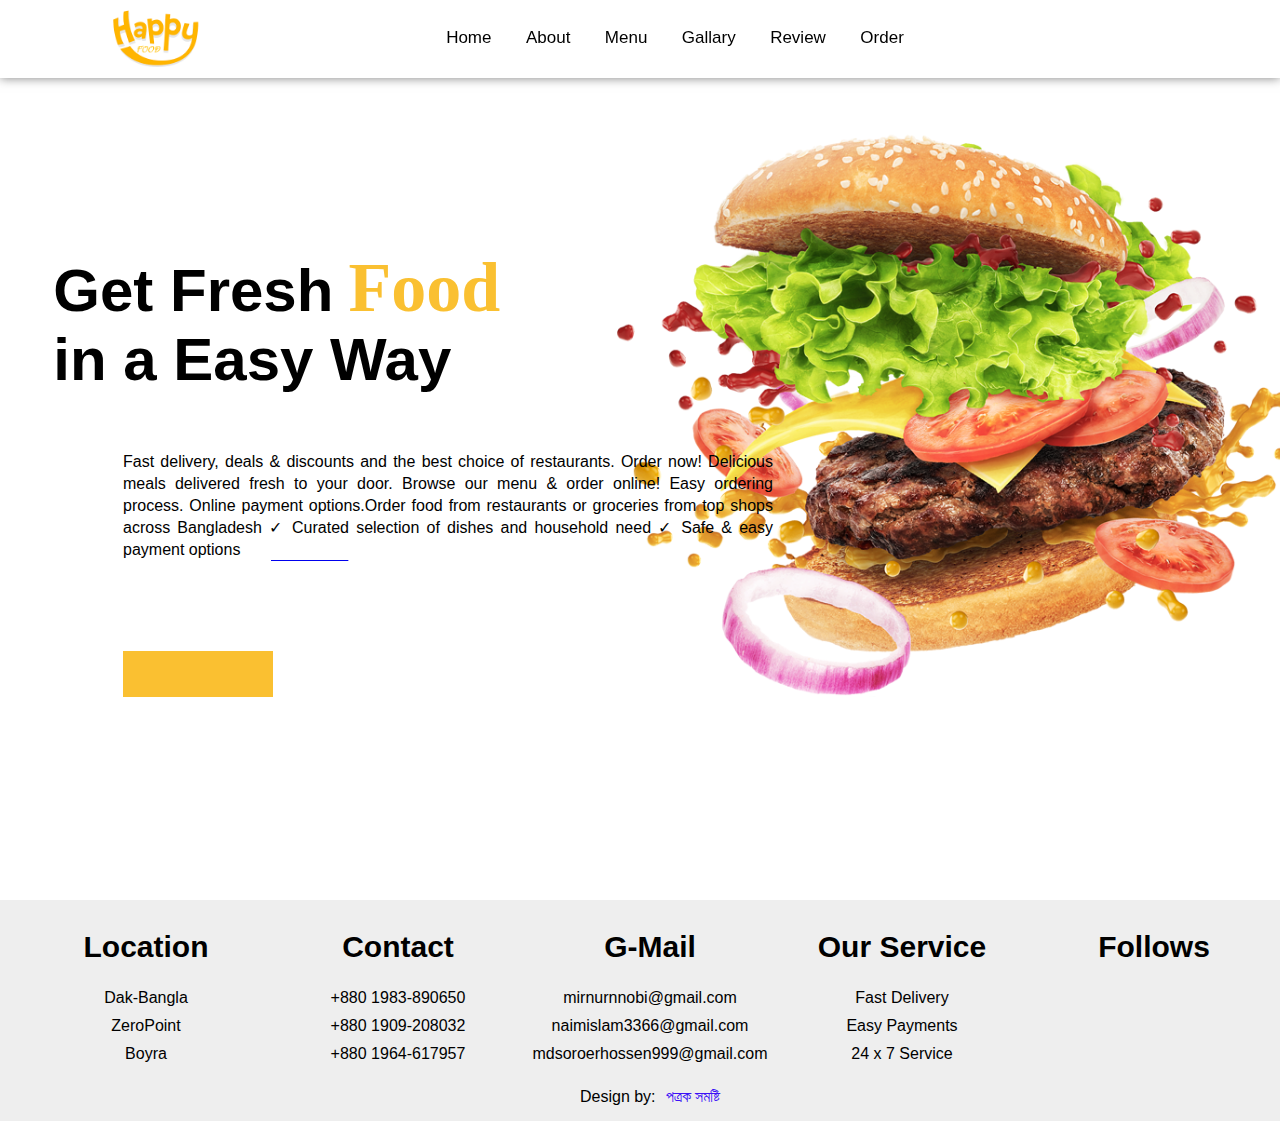
==== webdesign/index.html @ f1429667 "naimschange" ====
<!DOCTYPE html>
<html lang="en">
<head>
    <meta charset="UTF-8">
    <meta name="viewport" content="width=device-width, initial-scale=1.0">
    <title>Happy Food</title>
    <link rel="stylesheet" href="style.css">
    <link rel="icon" href="src/img/icon.png">
    <link rel="stylesheet" href="https://cdnjs.cloudflare.com/ajax/libs/font-awesome/6.1.1/css/all.min.css" integrity="sha512-KfkfwYDsLkIlwQp6LFnl8zNdLGxu9YAA1QvwINks4PhcElQSvqcyVLLD9aMhXd13uQjoXtEKNosOWaZqXgel0g==" crossorigin="anonymous" referrerpolicy="no-referrer" />
</head>
<body>
    <section id="Home">
        <nav>
            <div class="logo">
                <img src="src/img/logo.png">
            </div>

            <ul>
                <li><a href="index.html">Home</a></li>
                <li><a href="About/about.html">About</a></li>
                <li><a href="Menu/menu.html">Menu</a></li>
                <li><a href="Gallary/gallary.html">Gallary</a></li>
                <li><a href="Review/review.html">Review</a></li>
                <li><a href="Order/order.html">Order</a></li>
            </ul>

            <div class="icon">
                <i class="fa-solid fa-magnifying-glass"></i>
                <i class="fa-solid fa-heart"></i>
                <i class="fa-solid fa-cart-shopping"></i>
            </div>

        </nav>

        <div class="main">

            <div class="men_text">
                <h1>Get Fresh<span>Food</span><br>in a Easy Way</h1>
            </div>

            <div class="main_image">
                <img src="src/img/main_img.png">
            </div>

        </div>

        <p>
            Fast delivery, deals & discounts and the best choice of restaurants. Order now! Delicious meals delivered fresh to your door. Browse our menu & order online! Easy ordering process. Online payment options.Order food from restaurants or groceries from top shops across Bangladesh ✓ Curated selection of dishes and household need ✓ Safe & easy payment options
        </p>
        <a href="Order/order.html">
        <div class="main_btn">
            <P>Order Now</P>
            <i class="fa-solid fa-angle-right"></i>
        </div>
        </a> 

    </section>
    

    <!--Footer-->

    <footer>
        <div class="footer_main">

            <div class="footer_tag">
                <h2>Location</h2>
                <p>Dak-Bangla</p>
                <p>ZeroPoint</p>
                <p>Boyra</p>
            </div>

            <div class="footer_tag">
                <h2>Contact</h2>
                <p>+880 1983-890650</p>
                <p>+880 1909-208032</p>
                <p>+880 1964-617957</p>
            </div>

            <div class="footer_tag">
                <h2>G-Mail</h2>
                <p>mirnurnnobi@gmail.com</p>
                <p>naimislam3366@gmail.com</p>
                <p>mdsoroerhossen999@gmail.com</p>
            </div>

            <div class="footer_tag">
                <h2>Our Service</h2>
                <p>Fast Delivery</p>
                <p>Easy Payments</p>
                <p>24 x 7 Service</p>
            </div>

            <div class="footer_tag">
                <h2>Follows</h2>
                <p><i class="fa-brands fa-facebook-f"></i></p>
                <p><i class="fa-brands fa-twitter"></i></p> 
                <!-- <p><i class="fa-brands fa-instagram"></i></p> -->
                <p><i class="fa-brands fa-linkedin-in"></i></p>
            </div>

        </div>

        <p class="end">Design by:<span><i class="fa-solid fa-face-grin"></i>পত্রক সমষ্টি</span></p>

    </footer>











</body>
</html>
---- webdesign/style.css ----
*{
    margin: 0;
    padding: 0;
    box-sizing: border-box;
    font-family: sans-serif;
}

html{
    scroll-behavior: smooth;
}

section{
    width: 100%;
    height: 100vh;
}

section nav{
    display: flex;
    justify-content: space-around;
    align-items: center;
    position: fixed;
    right: 0;
    left: 0;
    background: white;
    box-shadow: 0 0 10px rgba(0,0,0,0.5);
    z-index: 1000;
}

section nav .logo img{
    width: 100px;
    cursor: pointer;
    margin: 7px 0;
}

section nav ul{
    list-style: none;
}

section nav ul li{
    display: inline-block;
    margin: 0 15px;
}

section nav ul li a{
    text-decoration: none;
    color: #000;
    font-weight: 500;
    font-size: 17px;
    transition: 0.1s;
}

section nav ul li a::after{
    content: '';
    width: 0;
    height: 2px;
    background: #fac031;
    display: block;
    transition: 0.2s linear;
}

section nav ul li a:hover::after{
    width: 100%;
}

section nav ul li a:hover{
    color: #fac031;
}

section nav .icon i{
    font-size: 18px;
    color: #000;
    margin: 0 5px;
    cursor: pointer;
    transition: 0.3s;
}

section nav .icon i:hover{
    color: #fac031;
}

section .main{
    display: flex;
    align-items: center;
    justify-content: space-around;
    position: relative;
    top: 130px;
}

section .main .men_text h1{
    font-size: 60px;
    position: relative;
    top: -90px;
    left: 20px;
}

section .main .men_text h1 span{
    margin-left: 15px;
    color: #fac031;
    font-family: mv boli;
    line-height: 22px;
    font-size: 70px;
}

section .main .main_image img{
    width: 700px;
    position: relative;
    left: 70px;
}

section p{
    width: 650px;
    text-align: justify;
    position: relative;
    left: 123px;
    bottom: 120px;
    line-height: 22px;
}

section .main_btn{
    background: #fac031;
    position: relative;
    left: 123px;
    bottom: 30px;
    width: 150px;
    cursor: pointer;
    padding: 12px 25px;
    transition: 0.5s;
}

section .main_btn p{
    color: #fff;
    margin-right: 5px;
    text-decoration: none;
}

section .main_btn i{
    color: #fff;
    transition: 0.3s;
}
section .main_btn:hover{
    
    background-color: rgb(137, 75, 5);
    transition: 0.5s;
}
section .main_btn:hover i{
    transform: translateX(7px);
}
/* Team */

/*Footer*/

footer{
    width: 100%;
    padding: 30px 0 0 20px;
    background: #eeeeee;
}

footer .footer_main{
    display: grid;
    grid-template-columns: 1fr 1fr 1fr 1fr 1fr;
}

footer .footer_main .footer_tag{
    text-align: center;
}

footer .footer_main .footer_tag h2{
    color: #000;
    margin-bottom: 25px;
    font-size: 30px;
}

footer .footer_main .footer_tag p{
    margin: 10px 0;
}

footer .footer_main .footer_tag i{
    margin: 0 5px;
    cursor: pointer;
}

footer .footer_main .footer_tag i:hover{
    color: #fac031;
}

footer .end{
    display: flex;
    align-items: center;
    justify-content: center;
    padding: 15px;
}

footer .end span{
    color: #3b11f6;
    margin-left: 10px;
}

::-webkit-scrollbar{
    width: 13px;
}

::-webkit-scrollbar-track{
    border-radius: 15px;
    box-shadow: inset 0 0 5px rgba(0,0,0,0.5);
}

::-webkit-scrollbar-thumb{
    background: #fac031;
    border-radius: 15px;
}
footer div .footer_tag a{
    text-decoration: none;
    text
}
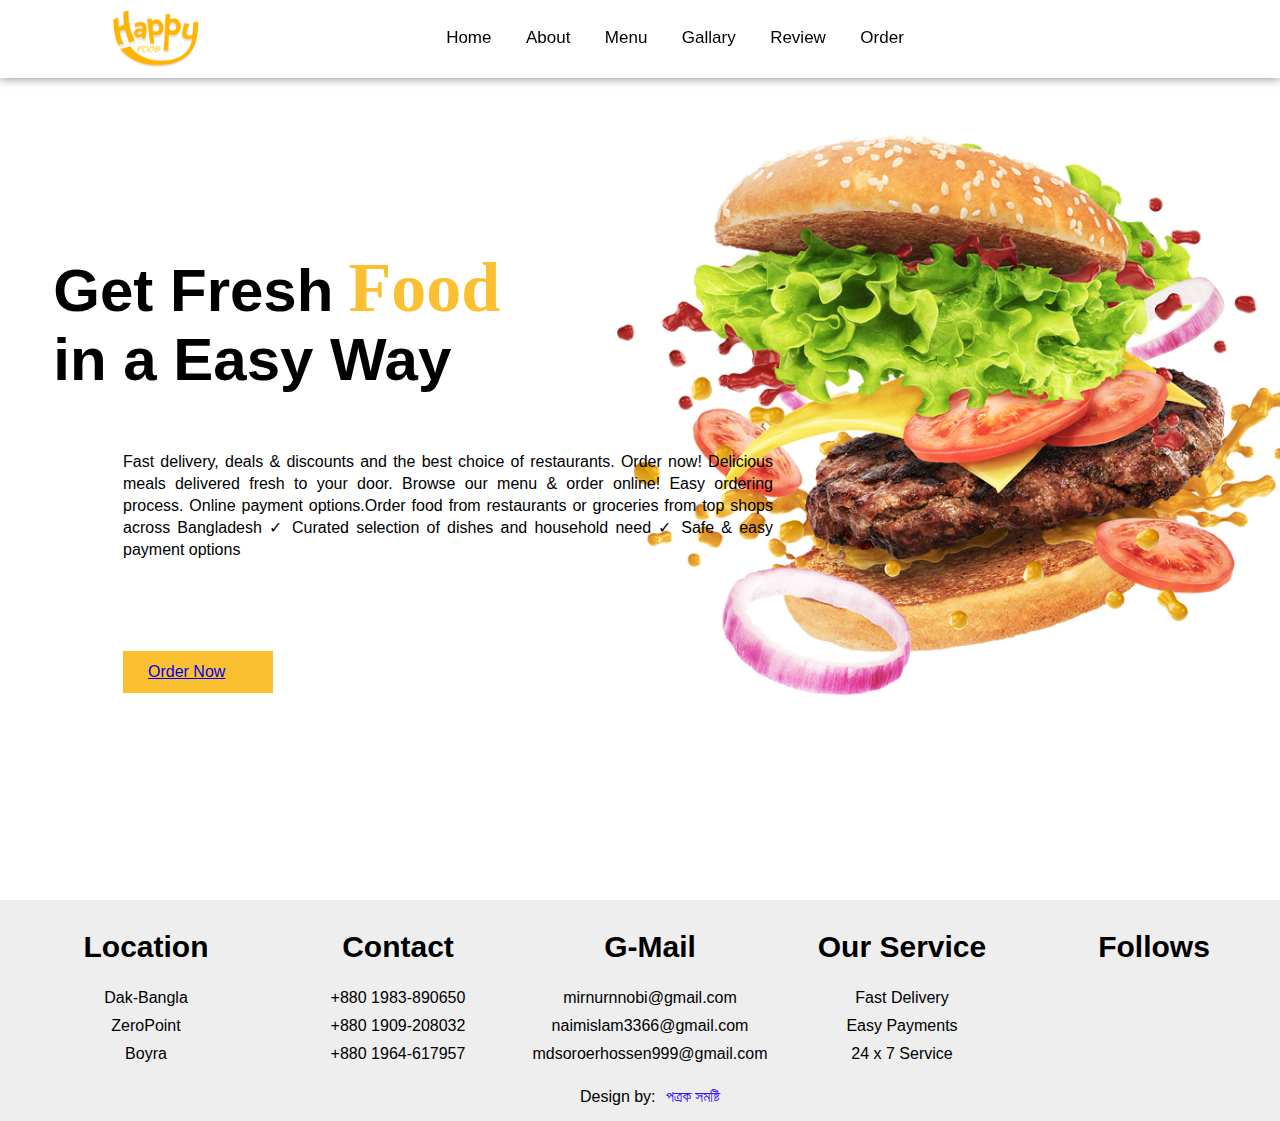
==== commit d1120823: "changes by naim" ====
--- a/webdesign/index.html
+++ b/webdesign/index.html
@@ -47,12 +47,12 @@
         <p>
             Fast delivery, deals & discounts and the best choice of restaurants. Order now! Delicious meals delivered fresh to your door. Browse our menu & order online! Easy ordering process. Online payment options.Order food from restaurants or groceries from top shops across Bangladesh ✓ Curated selection of dishes and household need ✓ Safe & easy payment options
         </p>
-        <a href="Order/order.html">
+       
         <div class="main_btn">
-            <P>Order Now</P>
+             <a href="Order/order.html">Order Now </a>
             <i class="fa-solid fa-angle-right"></i>
         </div>
-        </a> 
+        
 
     </section>
     
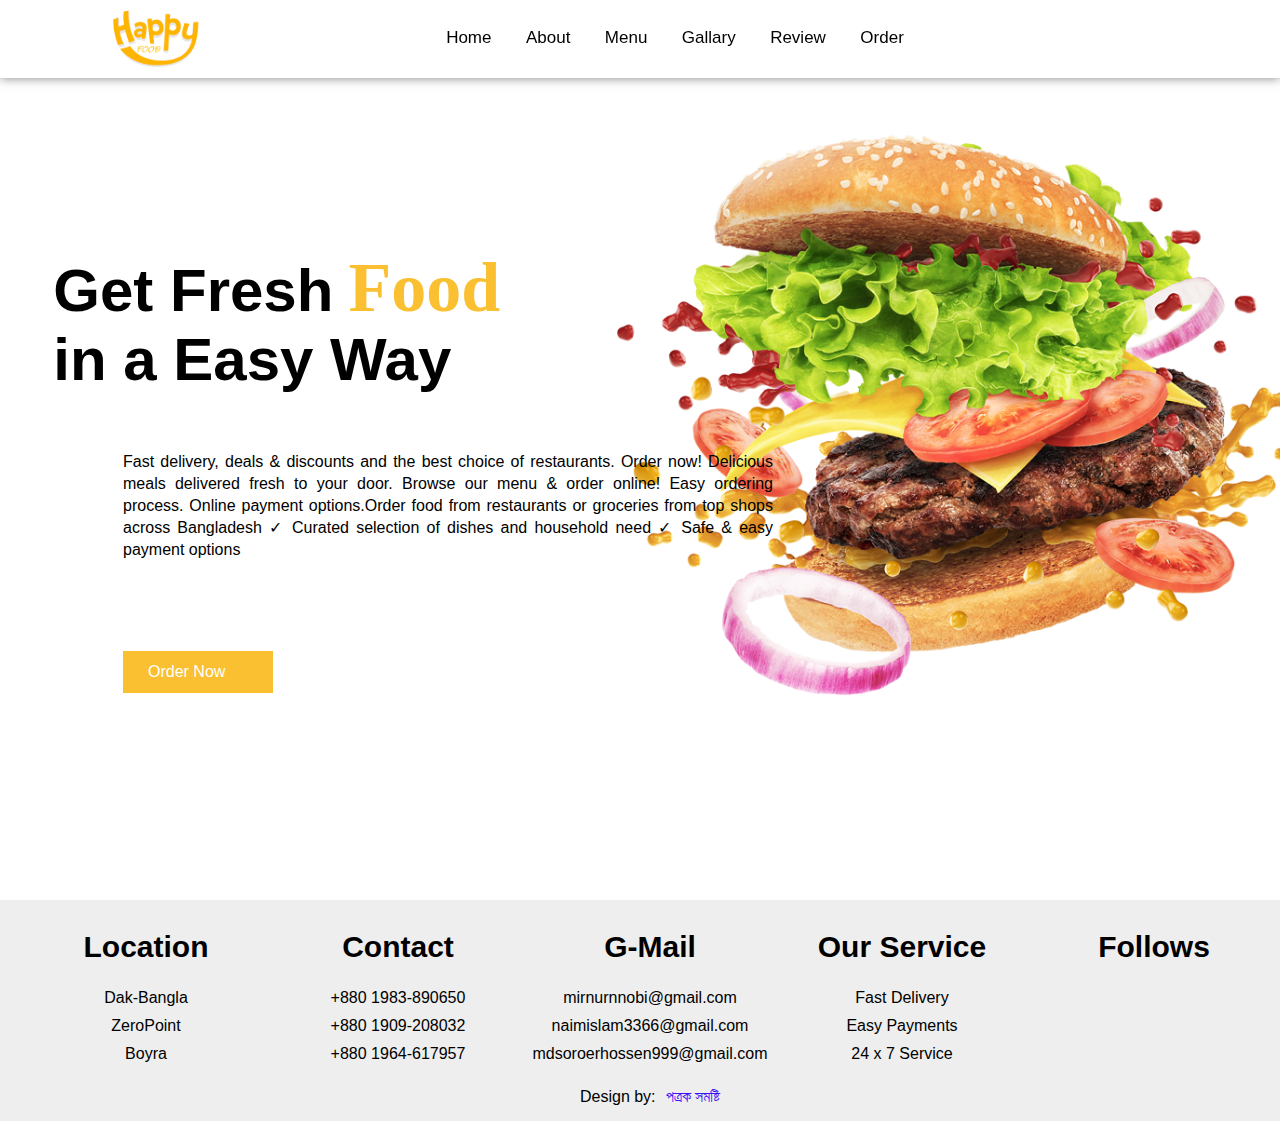
==== commit a9f54632: "changed by naim" ====
--- a/webdesign/index.html
+++ b/webdesign/index.html
@@ -35,7 +35,7 @@
         <div class="main">
 
             <div class="men_text">
-                <h1>Get Fresh<span>Food</span><br>in a Easy Way</h1>
+                <h1>Get Fresh<span class="hbr">Food</span><br>in a Easy Way</h1>
             </div>
 
             <div class="main_image">
--- a/webdesign/style.css
+++ b/webdesign/style.css
@@ -91,6 +91,7 @@
     position: relative;
     top: -90px;
     left: 20px;
+    cursor: pointer;
 }
 
 section .main .men_text h1 span{
@@ -100,6 +101,10 @@
     line-height: 22px;
     font-size: 70px;
 }
+section .main .men_text h1 span:hover{
+    color: #3b11f6;
+    transition: 0.7s
+}
 
 section .main .main_image img{
     width: 700px;
@@ -127,7 +132,7 @@
     transition: 0.5s;
 }
 
-section .main_btn p{
+section .main_btn a{
     color: #fff;
     margin-right: 5px;
     text-decoration: none;
@@ -144,6 +149,11 @@
 }
 section .main_btn:hover i{
     transform: translateX(7px);
+}
+
+div .hbr:hover{
+    color: aqua;
+    transition: 0.3s;
 }
 /* Team */
 
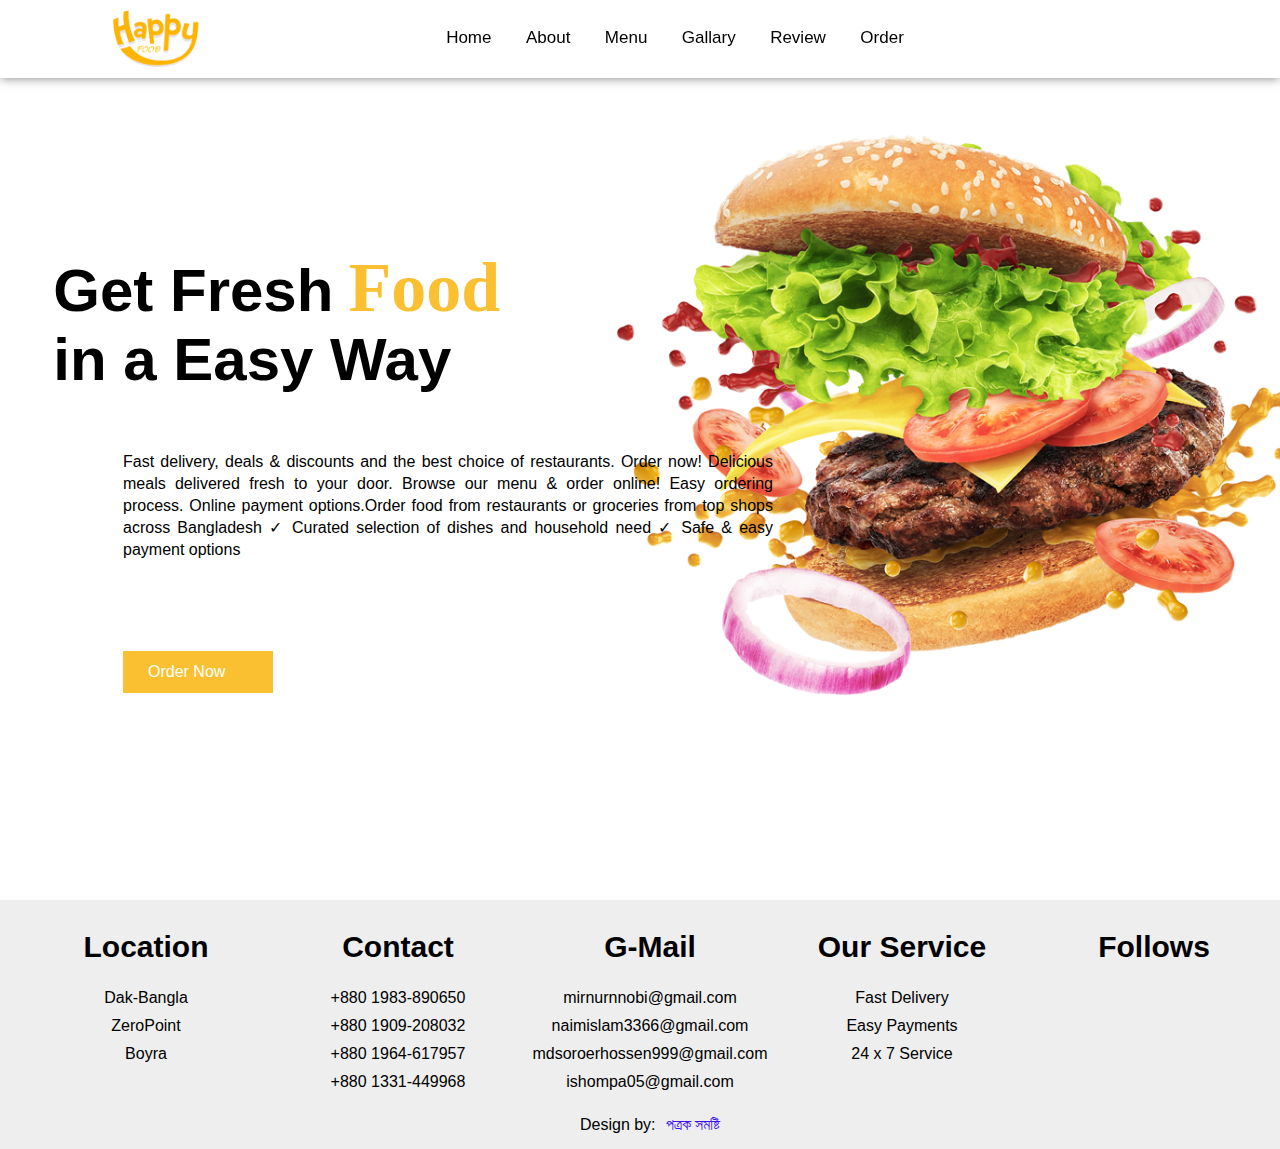
==== commit 94b71dfc: "Update index.html" ====
--- a/webdesign/index.html
+++ b/webdesign/index.html
@@ -74,6 +74,7 @@
                 <p>+880 1983-890650</p>
                 <p>+880 1909-208032</p>
                 <p>+880 1964-617957</p>
+                <p>+880 1331-449968</p>
             </div>
 
             <div class="footer_tag">
@@ -81,6 +82,7 @@
                 <p>mirnurnnobi@gmail.com</p>
                 <p>naimislam3366@gmail.com</p>
                 <p>mdsoroerhossen999@gmail.com</p>
+                <p>ishompa05@gmail.com</p>
             </div>
 
             <div class="footer_tag">
--- a/webdesign/style.css
+++ b/webdesign/style.css
@@ -31,6 +31,10 @@
     cursor: pointer;
     margin: 7px 0;
 }
+section nav .logo img:hover{
+    filter: saturate(10);
+    filter: (8px 8px 10px rgb(0, 81, 255));
+}
 
 section nav ul{
     list-style: none;
